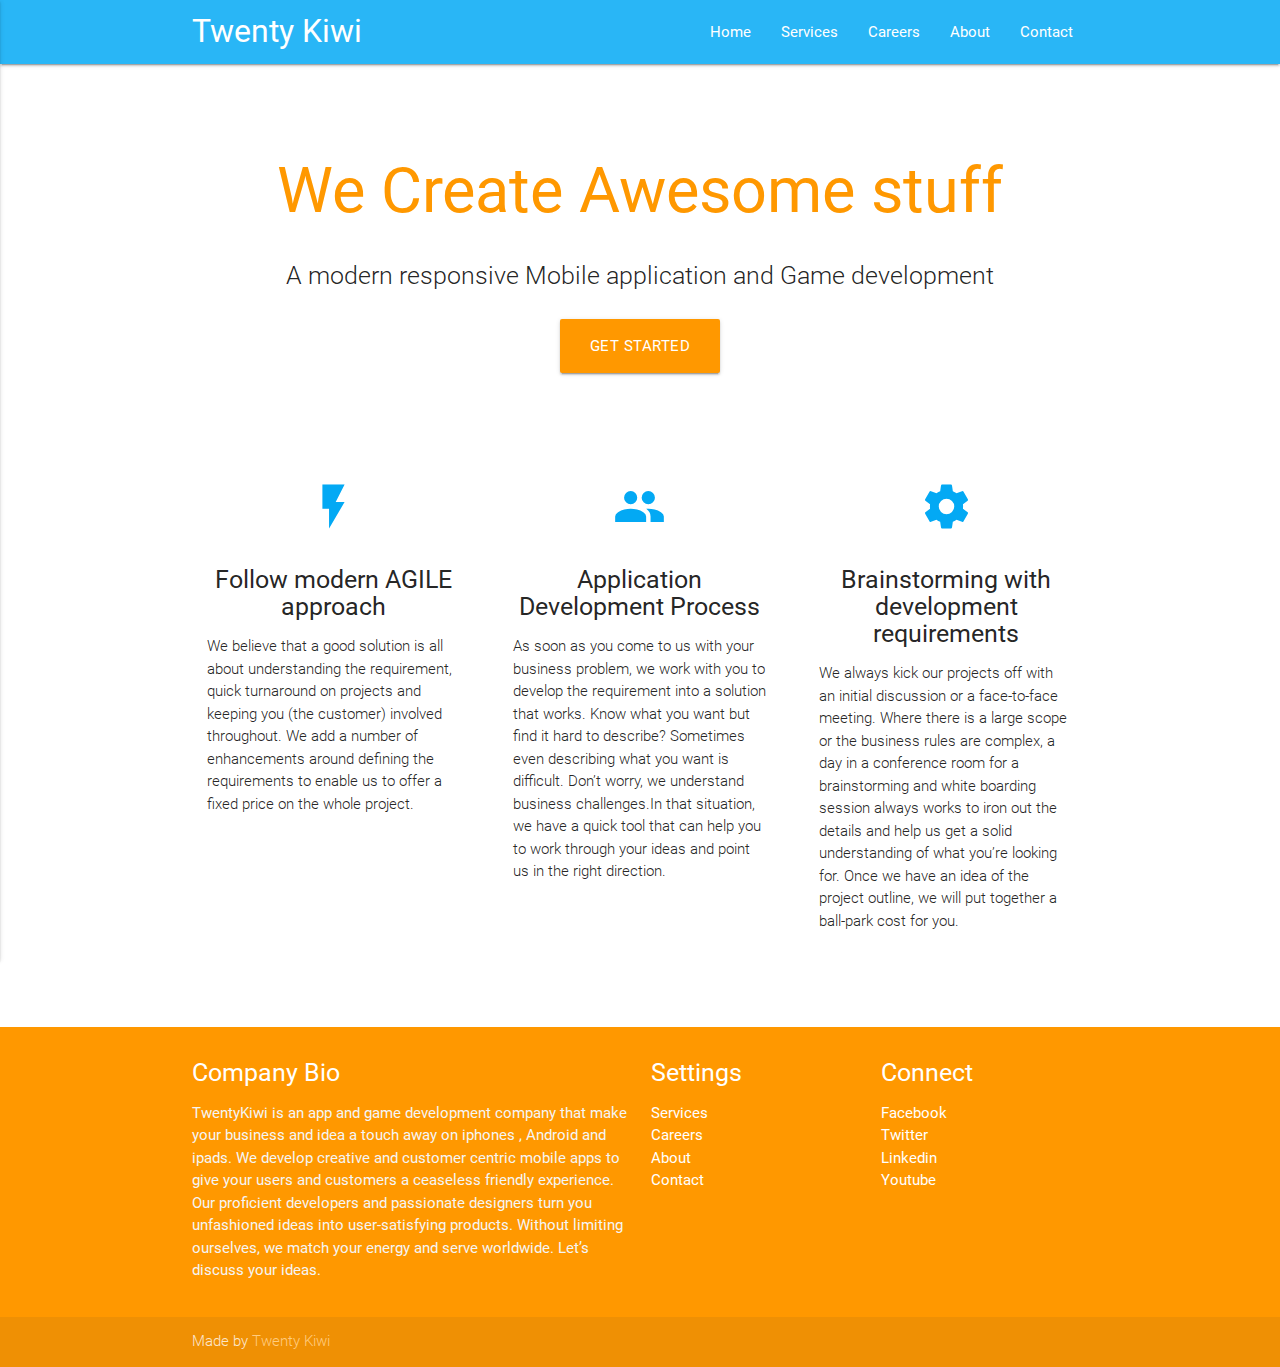
==== index.html @ 06de9c26 "Initial commit to Twenty Kiwi" ====
<!DOCTYPE html>
<html lang="en">
<head>
  <meta http-equiv="Content-Type" content="text/html; charset=UTF-8"/>
  <meta name="viewport" content="width=device-width, initial-scale=1, maximum-scale=1.0"/>
  <title>Twenty Kiwi - We do things which effects people</title>

  <!-- CSS  -->
  <link href="https://fonts.googleapis.com/icon?family=Material+Icons" rel="stylesheet">
  <link href="css/materialize.css" type="text/css" rel="stylesheet" media="screen,projection"/>
  <link href="css/style.css" type="text/css" rel="stylesheet" media="screen,projection"/>
</head>
<body>
  <nav class="light-blue lighten-1" role="navigation">
    <div class="nav-wrapper container"><a id="logo-container" href="#" class="brand-logo">Twenty Kiwi</a>
      <ul class="right hide-on-med-and-down">
        <li><a href="#">Home</a></li>
        <li><a href="services.html">Services</a></li>
        <li><a href="careers.html">Careers</a></li>
        <li><a href="about.html">About</a></li>
        <li><a href="contact.html">Contact</a></li>
      </ul>

      <ul id="nav-mobile" class="side-nav">
        <li><a href="index.html">Home</a></li>
        <li><a href="services.html">Services</a></li>
        <li><a href="careers.html">Careers</a></li>
        <li><a href="about.html">About</a></li>
        <li><a href="contact.html">Contact</a></li>
      </ul>
      <a href="#" data-activates="nav-mobile" class="button-collapse"><i class="material-icons">menu</i></a>
    </div>
  </nav>
  <div class="section no-pad-bot" id="index-banner">
    <div class="container">
      <br><br>
      <h1 class="header center orange-text">We Create Awesome stuff</h1>
      <div class="row center">
        <h5 class="header col s12 light">A modern responsive Mobile application and Game development</h5>
      </div>
      <div class="row center">
        <a href="services.html" id="download-button" class="btn-large waves-effect waves-light orange">Get Started</a>
      </div>
      <br><br>

    </div>
  </div>


  <div class="container">
    <div class="section">

      <!--   Icon Section   -->
      <div class="row">
        <div class="col s12 m4">
          <div class="icon-block">
            <h2 class="center light-blue-text"><i class="material-icons">flash_on</i></h2>
            <h5 class="center">Follow modern AGILE approach</h5>

            <p class="light">We believe that a good solution is all about understanding the requirement, quick turnaround on projects and keeping you (the customer) involved throughout.

            We add a number of enhancements around defining the requirements to enable us to offer a fixed price on the whole project.</p>
          </div>
        </div>

        <div class="col s12 m4">
          <div class="icon-block">
            <h2 class="center light-blue-text"><i class="material-icons">group</i></h2>
            <h5 class="center">Application Development Process</h5>

            <p class="light">As soon as you come to us with your business problem, we work with you to develop the requirement into a solution that works.
            Know what you want but find it hard to describe?
            Sometimes even describing what you want is difficult. Don’t worry, we understand business challenges.In that situation, we have a quick tool that can help you to work through your ideas and point us in the right direction.</p>
          </div>
        </div>

        <div class="col s12 m4">
          <div class="icon-block">
            <h2 class="center light-blue-text"><i class="material-icons">settings</i></h2>
            <h5 class="center">Brainstorming with development requirements</h5>

            <p class="light">We always kick our projects off with an initial discussion or a face-to-face   meeting.
            Where there is a large scope or the business rules are complex, a day in a conference room for a brainstorming and white boarding session always works to iron out the details and help us get a solid understanding of what you’re looking for.
            Once we have an idea of the project outline, we will put together a ball-park cost for you.</p>
          </div>
        </div>
      </div>

    </div>
    <br><br>
  </div>

  <footer class="page-footer orange">
    <div class="container">
      <div class="row">
        <div class="col l6 s12">
          <h5 class="white-text">Company Bio</h5>
          <p class="grey-text text-lighten-4">TwentyKiwi is an app and game development company that make your business and idea a touch away on iphones , Android and ipads. We develop creative and customer centric mobile apps to give your users and customers a ceaseless friendly experience. Our proficient developers and passionate designers turn you unfashioned ideas into user-satisfying products. Without limiting ourselves, we match your energy and serve worldwide. Let’s discuss your ideas.</p>


        </div>
        <div class="col l3 s12">
          <h5 class="white-text">Settings</h5>
          <ul>
            <li><a class="white-text" href="services.html">Services</a></li>
            <li><a class="white-text" href="careers.html">Careers</a></li>
            <li><a class="white-text" href="about.html">About</a></li>
            <li><a class="white-text" href="contact.html">Contact</a></li>
          </ul>
        </div>
        <div class="col l3 s12">
          <h5 class="white-text">Connect</h5>
          <ul>
            <li><a class="white-text" href="#!">Facebook</a></li>
            <li><a class="white-text" href="#!">Twitter</a></li>
            <li><a class="white-text" href="#!">Linkedin</a></li>
            <li><a class="white-text" href="#!">Youtube</a></li>
          </ul>
        </div>
      </div>
    </div>
    <div class="footer-copyright">
      <div class="container">
      Made by <a class="orange-text text-lighten-3" href="http://materializecss.com">Twenty Kiwi</a>
      </div>
    </div>
  </footer>


  <!--  Scripts-->
  <script src="https://code.jquery.com/jquery-2.1.1.min.js"></script>
  <script src="js/materialize.js"></script>
  <script src="js/init.js"></script>

  </body>
</html>
---- css/style.css ----
/* Custom Stylesheet */
/**
 * Use this file to override Materialize files so you can update
 * the core Materialize files in the future
 *
 * Made By MaterializeCSS.com
 */

.icon-block {
  padding: 0 15px;
}
.icon-block .material-icons {
	font-size: inherit;
}
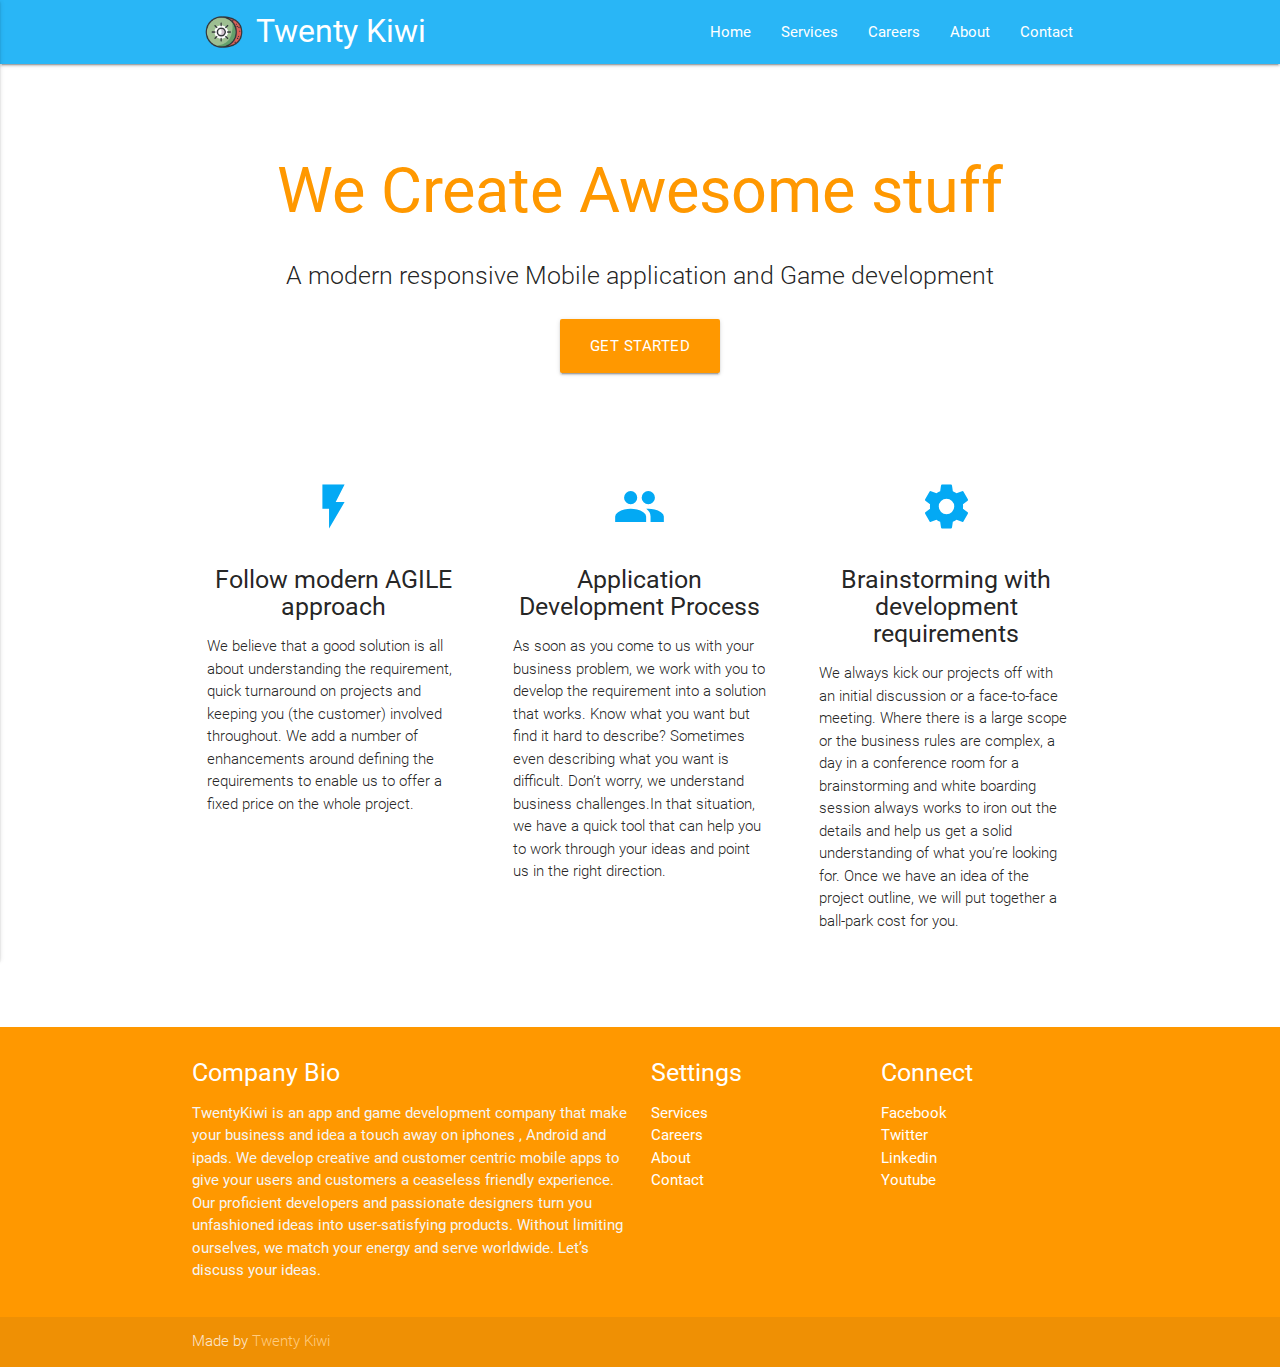
==== commit 4f0ad45e: "commit to update the logo" ====
--- a/index.html
+++ b/index.html
@@ -12,7 +12,9 @@
 </head>
 <body>
   <nav class="light-blue lighten-1" role="navigation">
-    <div class="nav-wrapper container"><a id="logo-container" href="#" class="brand-logo">Twenty Kiwi</a>
+    <div class="nav-wrapper container">
+      <img class="logo" src="assets/logo12.png" alt="#">
+      <a id="logo-container" href="#" class="brand-logo">Twenty Kiwi</a>
       <ul class="right hide-on-med-and-down">
         <li><a href="#">Home</a></li>
         <li><a href="services.html">Services</a></li>
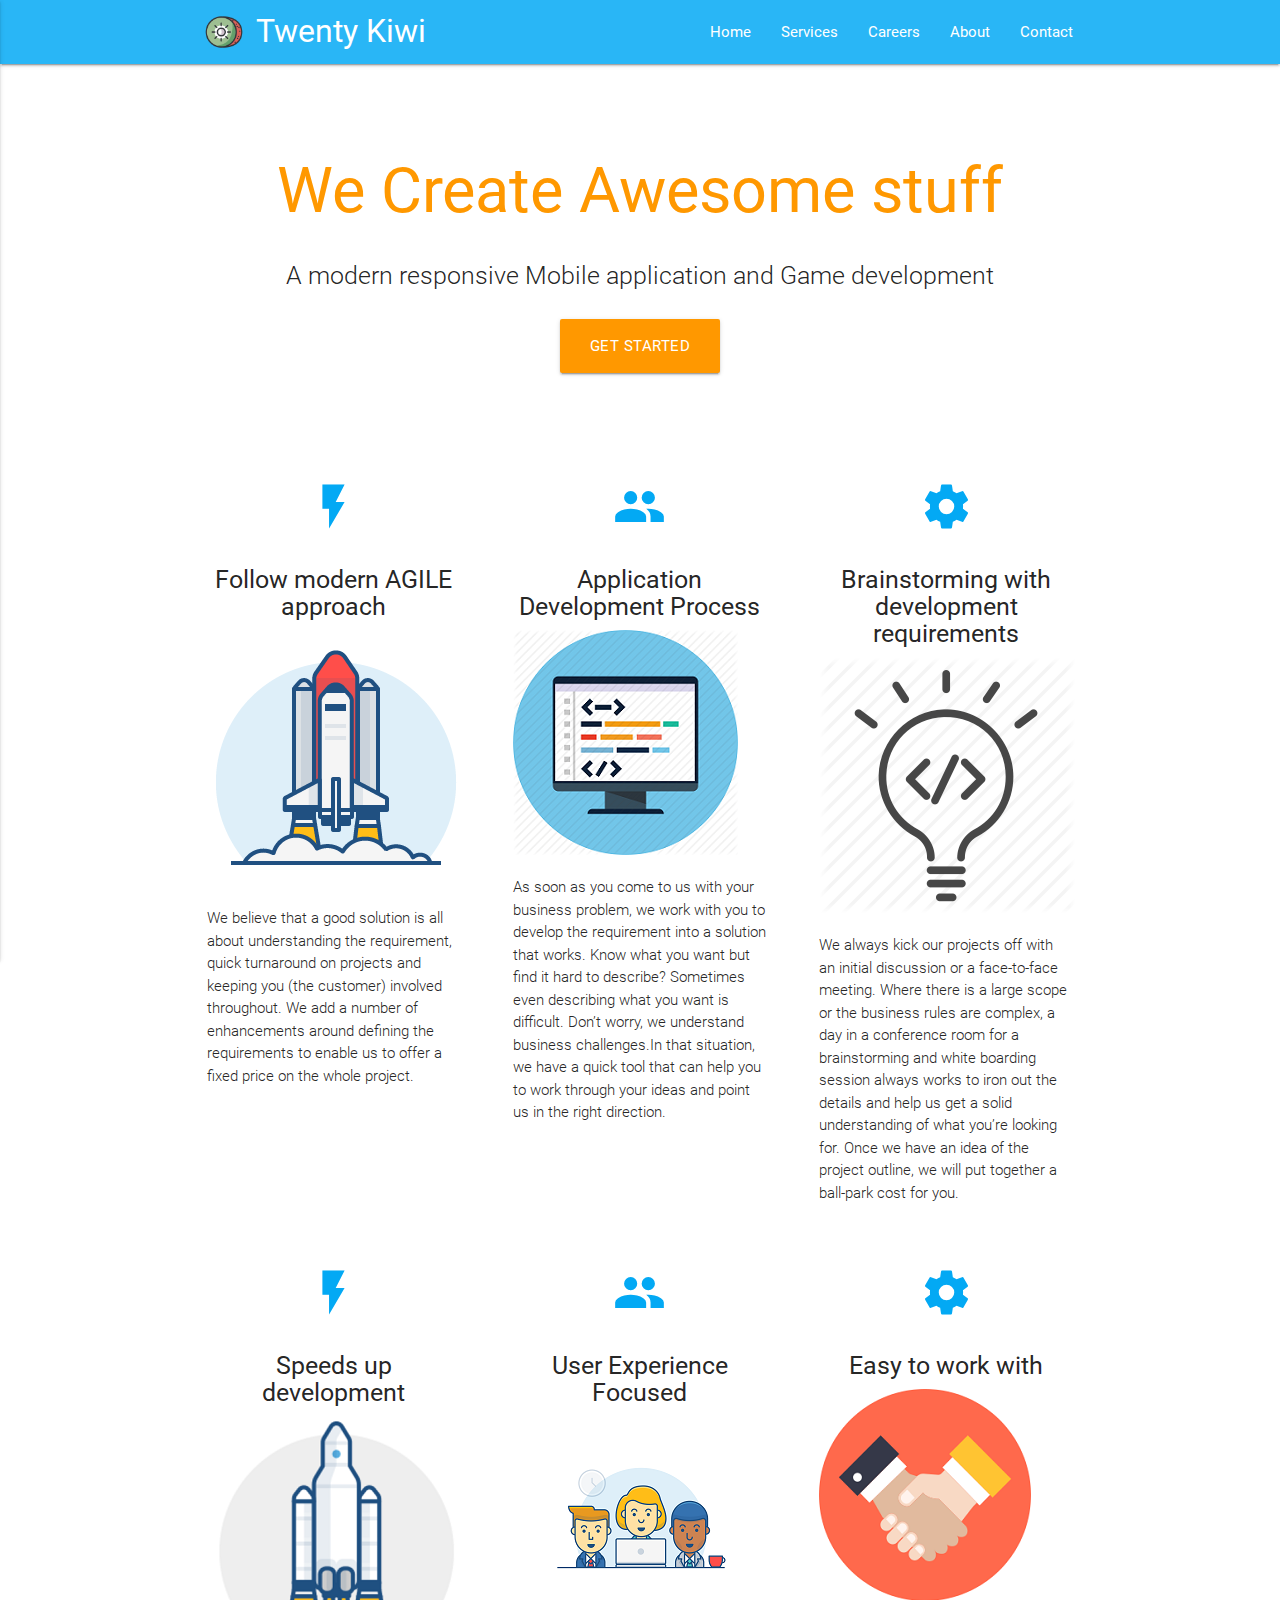
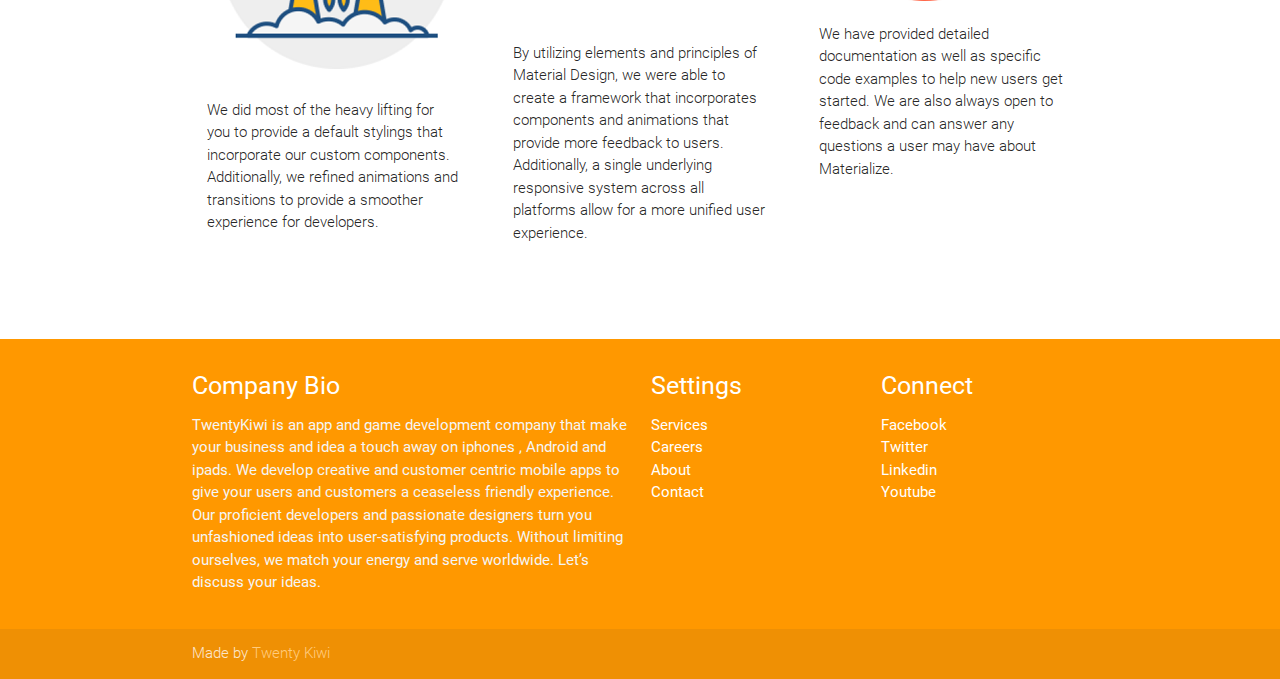
==== commit f4b1c2dd: "commit to add more layout" ====
--- a/index.html
+++ b/index.html
@@ -7,7 +7,7 @@
 
   <!-- CSS  -->
   <link href="https://fonts.googleapis.com/icon?family=Material+Icons" rel="stylesheet">
-  <link href="css/materialize.css" type="text/css" rel="stylesheet" media="screen,projection"/>
+  <link href="css/index.css" type="text/css" rel="stylesheet" media="screen,projection"/>
   <link href="css/style.css" type="text/css" rel="stylesheet" media="screen,projection"/>
 </head>
 <body>
@@ -58,7 +58,7 @@
           <div class="icon-block">
             <h2 class="center light-blue-text"><i class="material-icons">flash_on</i></h2>
             <h5 class="center">Follow modern AGILE approach</h5>
-
+            <img src="assets/agile_dev.png" alt="#">
             <p class="light">We believe that a good solution is all about understanding the requirement, quick turnaround on projects and keeping you (the customer) involved throughout.
 
             We add a number of enhancements around defining the requirements to enable us to offer a fixed price on the whole project.</p>
@@ -69,7 +69,7 @@
           <div class="icon-block">
             <h2 class="center light-blue-text"><i class="material-icons">group</i></h2>
             <h5 class="center">Application Development Process</h5>
-
+            <img src="assets/app_dev1.png" alt="#">
             <p class="light">As soon as you come to us with your business problem, we work with you to develop the requirement into a solution that works.
             Know what you want but find it hard to describe?
             Sometimes even describing what you want is difficult. Don’t worry, we understand business challenges.In that situation, we have a quick tool that can help you to work through your ideas and point us in the right direction.</p>
@@ -80,10 +80,40 @@
           <div class="icon-block">
             <h2 class="center light-blue-text"><i class="material-icons">settings</i></h2>
             <h5 class="center">Brainstorming with development requirements</h5>
-
+            <img src="assets/brainstorming.png" alt="">
             <p class="light">We always kick our projects off with an initial discussion or a face-to-face   meeting.
             Where there is a large scope or the business rules are complex, a day in a conference room for a brainstorming and white boarding session always works to iron out the details and help us get a solid understanding of what you’re looking for.
             Once we have an idea of the project outline, we will put together a ball-park cost for you.</p>
+          </div>
+        </div>
+      </div>
+
+      <!--   Icon Section   -->
+      <div class="row">
+        <div class="col s12 m4">
+          <div class="icon-block">
+            <h2 class="center light-blue-text"><i class="material-icons">flash_on</i></h2>
+            <h5 class="center">Speeds up development</h5>
+            <img src="assets/agile2.png" alt="#">
+            <p class="light">We did most of the heavy lifting for you to provide a default stylings that incorporate our custom components. Additionally, we refined animations and transitions to provide a smoother experience for developers.</p>
+          </div>
+        </div>
+
+        <div class="col s12 m4">
+          <div class="icon-block">
+            <h2 class="center light-blue-text"><i class="material-icons">group</i></h2>
+            <h5 class="center">User Experience Focused</h5>
+            <img src="assets/meeples_groups.png" alt="#">
+            <p class="light">By utilizing elements and principles of Material Design, we were able to create a framework that incorporates components and animations that provide more feedback to users. Additionally, a single underlying responsive system across all platforms allow for a more unified user experience.</p>
+          </div>
+        </div>
+
+        <div class="col s12 m4">
+          <div class="icon-block">
+            <h2 class="center light-blue-text"><i class="material-icons">settings</i></h2>
+            <h5 class="center">Easy to work with</h5>
+            <img src="assets/handshake-flat.png" alt="">
+            <p class="light">We have provided detailed documentation as well as specific code examples to help new users get started. We are also always open to feedback and can answer any questions a user may have about Materialize.</p>
           </div>
         </div>
       </div>
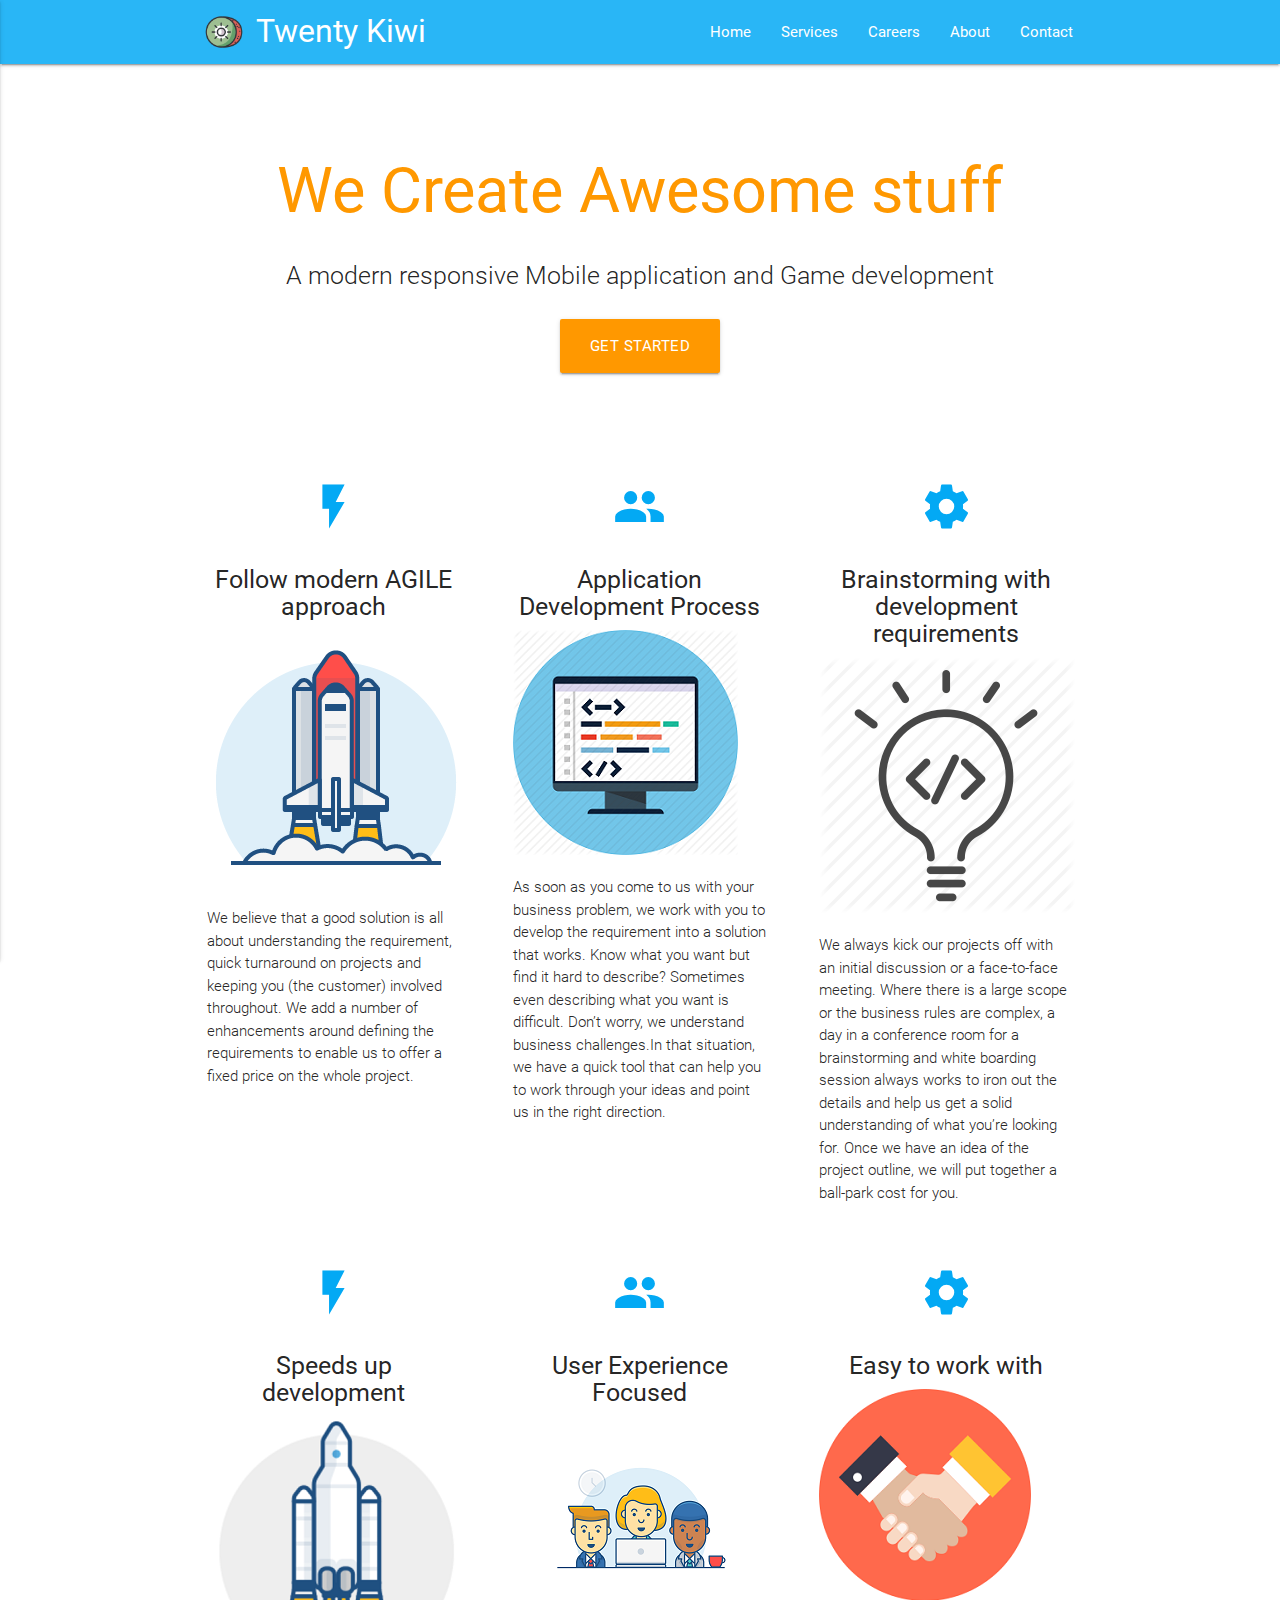
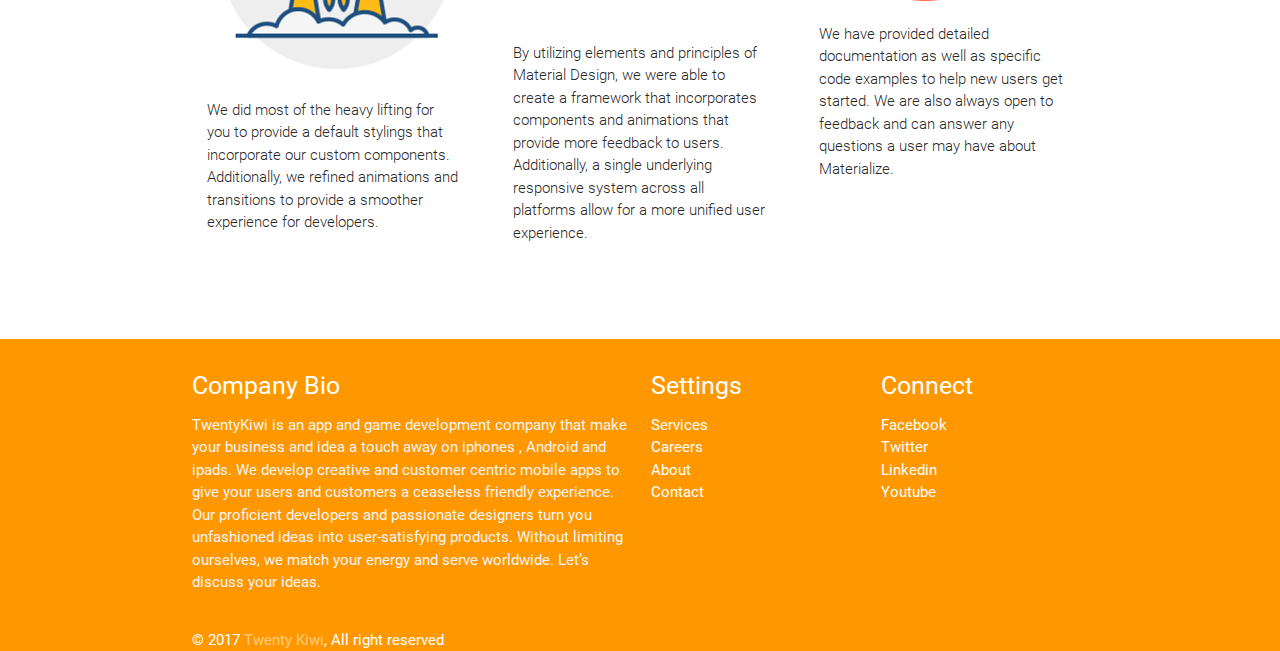
==== commit cd3d717e: "commit to add some more content to front-end" ====
--- a/index.html
+++ b/index.html
@@ -52,7 +52,7 @@
   <div class="container">
     <div class="section">
 
-      <!--   Icon Section   -->
+      <!--   What we Do Section   -->
       <div class="row">
         <div class="col s12 m4">
           <div class="icon-block">
@@ -151,10 +151,8 @@
         </div>
       </div>
     </div>
-    <div class="footer-copyright">
-      <div class="container">
-      Made by <a class="orange-text text-lighten-3" href="http://materializecss.com">Twenty Kiwi</a>
-      </div>
+    <div class="container">
+       © 2017 <a class="orange-text text-lighten-3" href="http://www.twentykiwi.com">Twenty Kiwi</a>, All right reserved
     </div>
   </footer>
 
